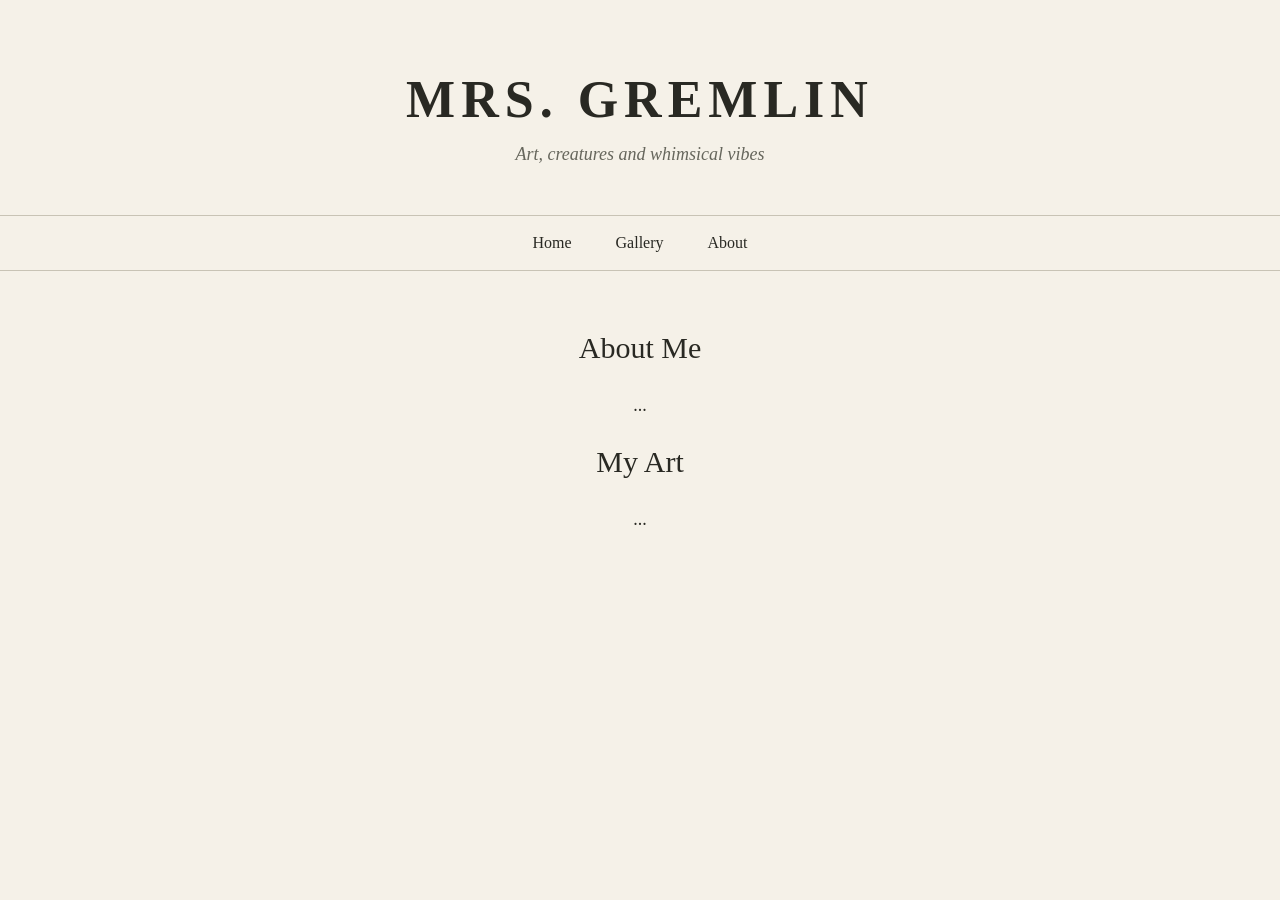
==== about.html @ f8ebbfa0 "Create about.html" ====
<!DOCTYPE html>
<html>

  <head>
    <title>About · Mrs. Gremlin's Portfolio</title>
    <link rel="stylesheet" href="style.css">
  </head>

  <body>

    <header>
      <h1>MRS. GREMLIN</h1>

      <div class="subtitle">
        Art, creatures and whimsical vibes
      </div>
    </header>

    <nav>
      <a href="index.html">Home</a>
      <a href="gallery.html">Gallery</a>
      <a href="about.html">About</a>
    </nav>

    <main>

      <h2>About Me</h2>

      <p>
        ...
      </p>

      <h2>My Art</h2>

      <p>
        ...
      </p>

    </main>

  </body>

</html>
---- style.css ----
body {
  background-color: #f5f1e8;
  color: #292923;
  font-family: Georgia, serif;
  margin: 0;
  padding: 0;
}

header {
  text-align: center;
  padding: 70px 20px 50px;
}

h1 {
  font-size: 52px;
  letter-spacing: 6px;
  margin: 0 0 15px;
}

.subtitle {
  font-style: italic;
  font-size: 18px;
  color: #66665c;
}

nav {
  text-align: center;
  padding: 18px;
  border-top: 1px solid #c8c3b5;
  border-bottom: 1px solid #c8c3b5;
}

nav a {
  color: #292923;
  text-decoration: none;
  margin: 0 20px;
}

nav a:hover {
  color: #71806a;
}

main {
  max-width: 900px;
  margin: 60px auto;
  padding: 0 25px;
  text-align: center;
}

h2 {
  font-size: 30px;
  font-weight: normal;
}

p {
  font-size: 18px;
  line-height: 1.7;
}

.featured {
  margin-top: 60px;
}

.featured img {
  width: 100%;
  max-width: 650px;
  box-shadow: 0 4px 15px rgba(0, 0, 0, 0.15);
}

h3 {
  font-size: 22px;
  margin-bottom: 5px;
}

.art-description {
  font-size: 15px;
  font-style: italic;
  color: #77776d;
}

.gallery {
  column-count: 2;
  column-gap: 30px;
  margin-top: 50px;
}

.artwork {
  margin-bottom: 30px;
  break-inside: avoid;
}

.image-container {
  position: relative;
  border: 4px solid #394238;
  box-shadow: 0 4px 15px rgba(0, 0, 0, 0.15);
  overflow: hidden;
}

.artwork img {
  width: 100%;
  display: block;
}

.description {
  position: absolute;
  bottom: 0;
  left: 0;
  right: 0;
  padding: 20px;
  box-sizing: border-box;
  background-color: rgba(36, 46, 36, 0.92);
  color: white;
  opacity: 0;
  transition: opacity 0.3s;
}

.image-container:hover .description {
  opacity: 1;
}

.description p {
  margin: 0;
  font-size: 14px;
  line-height: 1.5;
}

.artwork h3 {
  margin: 12px 0 0;
  font-size: 20px;
  font-weight: normal;
}
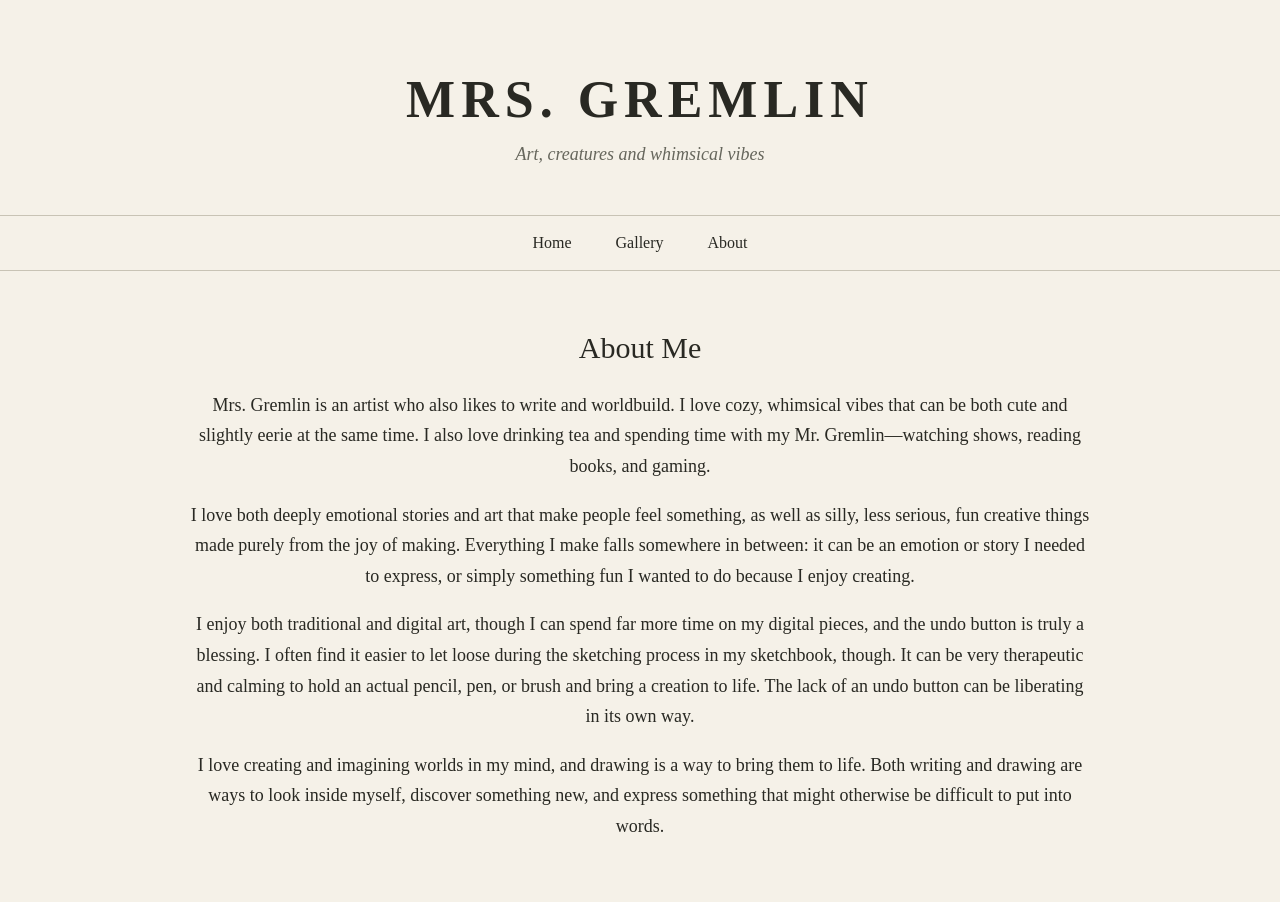
==== commit 0ef9c005: "Update about.html" ====
--- a/about.html
+++ b/about.html
@@ -1,4 +1,5 @@
 <!DOCTYPE html>
+
 <html>
 
   <head>
@@ -8,35 +9,56 @@
 
   <body>
 
-    <header>
-      <h1>MRS. GREMLIN</h1>
+<header>
+  <h1>MRS. GREMLIN</h1>
 
-      <div class="subtitle">
-        Art, creatures and whimsical vibes
-      </div>
-    </header>
+  <div class="subtitle">
+    Art, creatures and whimsical vibes
+  </div>
+</header>
 
-    <nav>
-      <a href="index.html">Home</a>
-      <a href="gallery.html">Gallery</a>
-      <a href="about.html">About</a>
-    </nav>
+<nav>
+  <a href="index.html">Home</a>
+  <a href="gallery.html">Gallery</a>
+  <a href="about.html">About</a>
+</nav>
 
-    <main>
+<main>
 
-      <h2>About Me</h2>
+  <h2>About Me</h2>
 
-      <p>
-        ...
-      </p>
+  <p>
+    Mrs. Gremlin is an artist who also likes to write and worldbuild.
+    I love cozy, whimsical vibes that can be both cute and slightly eerie
+    at the same time. I also love drinking tea and spending time with my
+    Mr. Gremlin—watching shows, reading books, and gaming.
+  </p>
 
-      <h2>My Art</h2>
+  <p>
+    I love both deeply emotional stories and art that make people feel
+    something, as well as silly, less serious, fun creative things made
+    purely from the joy of making. Everything I make falls somewhere in
+    between: it can be an emotion or story I needed to express, or simply
+    something fun I wanted to do because I enjoy creating.
+  </p>
 
-      <p>
-        ...
-      </p>
+  <p>
+    I enjoy both traditional and digital art, though I can spend far more
+    time on my digital pieces, and the undo button is truly a blessing.
+    I often find it easier to let loose during the sketching process in
+    my sketchbook, though. It can be very therapeutic and calming to hold
+    an actual pencil, pen, or brush and bring a creation to life. The lack
+    of an undo button can be liberating in its own way.
+  </p>
 
-    </main>
+  <p>
+    I love creating and imagining worlds in my mind, and drawing is a way
+    to bring them to life. Both writing and drawing are ways to look inside
+    myself, discover something new, and express something that might
+    otherwise be difficult to put into words.
+  </p>
+
+</main>
 
   </body>
 
